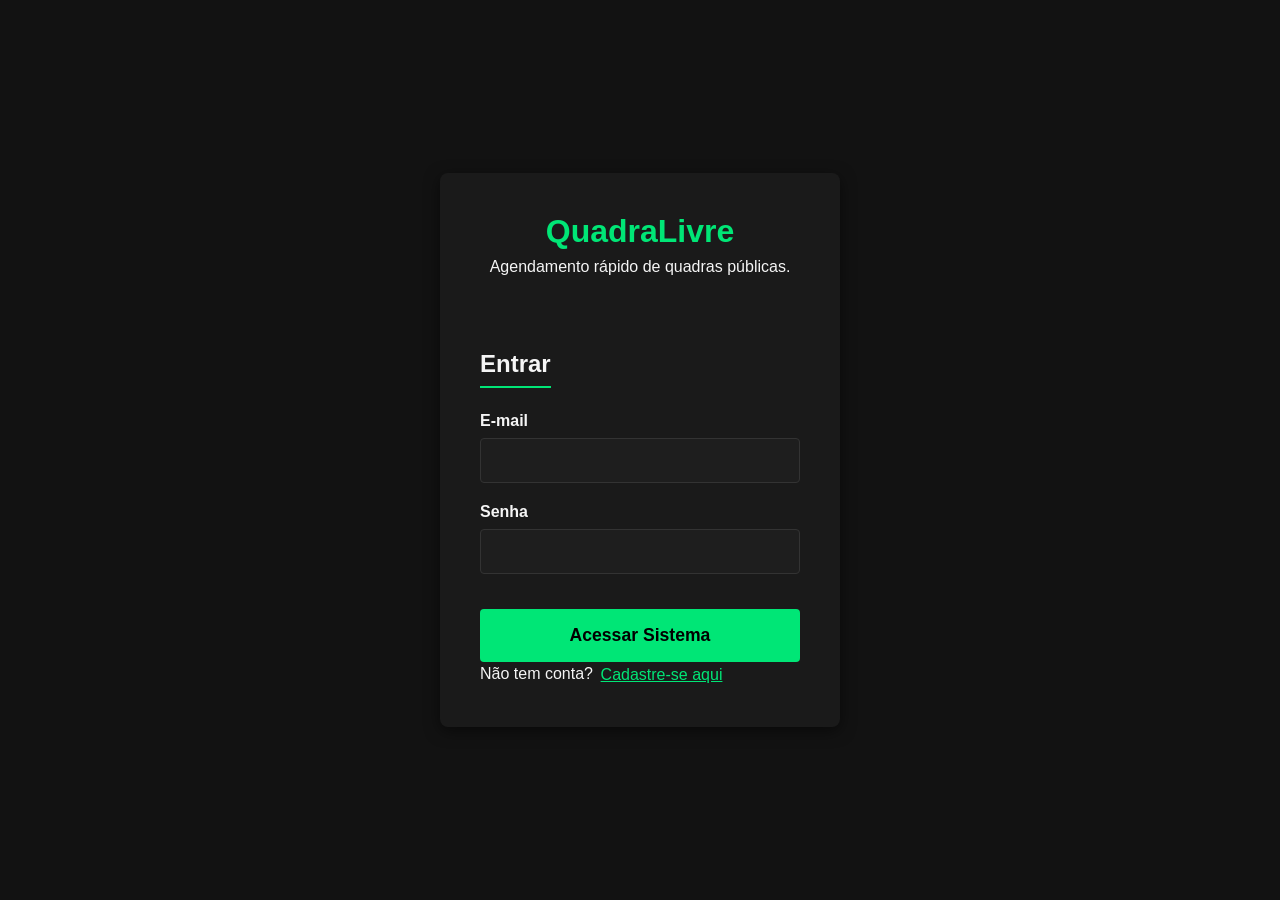
==== frontend/dashboard.html @ d611b9b1 "feat: implementacao do frontend com login e dashboard" ====
<!DOCTYPE html>
<html lang="pt-BR">
<head>
    <meta charset="UTF-8">
    <meta name="viewport" content="width=device-width, initial-scale=1.0">
    <title>QuadraLivre - Dashboard</title>
    <link rel="stylesheet" href="style.css">
</head>
<body>
    <main class="container" style="max-width: 800px;"> <!-- Container mais largo para o painel -->
        <header>
            <h1>Painel de Agendamento</h1>
            <button id="btn-sair" class="btn-link" style="color: var(--error-color);">Sair da conta</button>
        </header>

        <div id="mensagem-status" aria-live="polite" class="status-escondido"></div>

        <section id="sessao-quadras" style="margin-bottom: 2rem;">
            <h2>Quadras Disponíveis</h2>
            <!-- A lista de quadras será injetada aqui pelo Javascript -->
            <div id="lista-quadras" style="background-color: var(--input-bg); padding: 1rem; border-radius: 4px;">
                Carregando quadras...
            </div>
        </section>

        <section id="sessao-agendar">
            <h2>Novo Agendamento</h2>
            <form id="form-agendamento">
                <div class="grupo-input">
                    <label for="select-quadra">Selecione a Quadra</label>
                    <select id="select-quadra" required aria-required="true" style="width: 100%; padding: 0.8rem; background-color: var(--input-bg); color: var(--text-color); border: 1px solid var(--border-color); border-radius: 4px;">
                        <option value="">Carregando opções...</option>
                    </select>
                </div>
                <div class="grupo-input">
                    <label for="data-inicio">Data e Hora de Início</label>
                    <input type="datetime-local" id="data-inicio" required aria-required="true">
                </div>
                <div class="grupo-input">
                    <label for="data-fim">Data e Hora de Término</label>
                    <input type="datetime-local" id="data-fim" required aria-required="true">
                </div>
                <button type="submit" class="btn-primario">Confirmar Agendamento</button>
            </form>
        </section>
    </main>

    <script src="dashboard.js"></script>
</body>
</html>
---- frontend/style.css ----
/* --- VARIÁVEIS DE TEMA --- */
:root {
    --bg-color: #121212;
    --text-color: #f5f5f5;
    --primary-color: #00E676; /* Verde Neon para alto contraste */
    --primary-hover: #00C853;
    --input-bg: #1e1e1e;
    --border-color: #333;
    --error-color: #ff5252;
}

/* --- RESET BÁSICO --- */
* {
    margin: 0;
    padding: 0;
    box-sizing: border-box;
    font-family: 'Segoe UI', Tahoma, Geneva, Verdana, sans-serif;
}

body {
    background-color: var(--bg-color);
    color: var(--text-color);
    display: flex;
    justify-content: center;
    align-items: center;
    min-height: 100vh;
}

/* --- ESTRUTURA --- */
.container {
    background-color: #1a1a1a;
    padding: 2.5rem;
    border-radius: 8px;
    box-shadow: 0 4px 15px rgba(0, 0, 0, 0.5);
    width: 100%;
    max-width: 400px;
}

header {
    text-align: center;
    margin-bottom: 2rem;
}

header h1 {
    color: var(--primary-color);
    font-size: 2rem;
    margin-bottom: 0.5rem;
}

h2 {
    margin-bottom: 1.5rem;
    font-size: 1.5rem;
    text-align: center;
    border-bottom: 2px solid var(--primary-color);
    padding-bottom: 0.5rem;
    display: inline-block;
}

/* --- FORMULÁRIOS E ACESSIBILIDADE --- */
.grupo-input {
    margin-bottom: 1.2rem;
}

label {
    display: block;
    margin-bottom: 0.5rem;
    font-weight: 600;
}

input {
    width: 100%;
    padding: 0.8rem;
    border: 1px solid var(--border-color);
    border-radius: 4px;
    background-color: var(--input-bg);
    color: var(--text-color);
    font-size: 1rem;
    transition: outline 0.2s, border-color 0.2s;
}

/* Foco acessível para navegação por teclado */
input:focus {
    outline: 2px solid var(--primary-color);
    border-color: var(--primary-color);
}

.btn-primario {
    width: 100%;
    padding: 1rem;
    background-color: var(--primary-color);
    color: #000;
    border: none;
    border-radius: 4px;
    font-size: 1.1rem;
    font-weight: bold;
    cursor: pointer;
    margin-top: 1rem;
    transition: background-color 0.3s;
}

.btn-primario:hover, .btn-primario:focus {
    background-color: var(--primary-hover);
    outline: 2px solid #fff; /* Destaque extra no foco */
}

/* Botões que parecem links */
.btn-link {
    background: none;
    border: none;
    color: var(--primary-color);
    text-decoration: underline;
    cursor: pointer;
    font-size: 1rem;
    padding: 0.2rem;
}

.btn-link:hover, .btn-link:focus {
    color: var(--primary-hover);
}

/* --- UTILITÁRIOS --- */
.escondido {
    display: none;
}

#mensagem-status {
    margin-bottom: 1rem;
    padding: 0.8rem;
    border-radius: 4px;
    text-align: center;
    font-weight: bold;
}

.msg-erro {
    background-color: rgba(255, 82, 82, 0.2);
    color: var(--error-color);
    border: 1px solid var(--error-color);
}

.msg-sucesso {
    background-color: rgba(0, 230, 118, 0.2);
    color: var(--primary-color);
    border: 1px solid var(--primary-color);
}
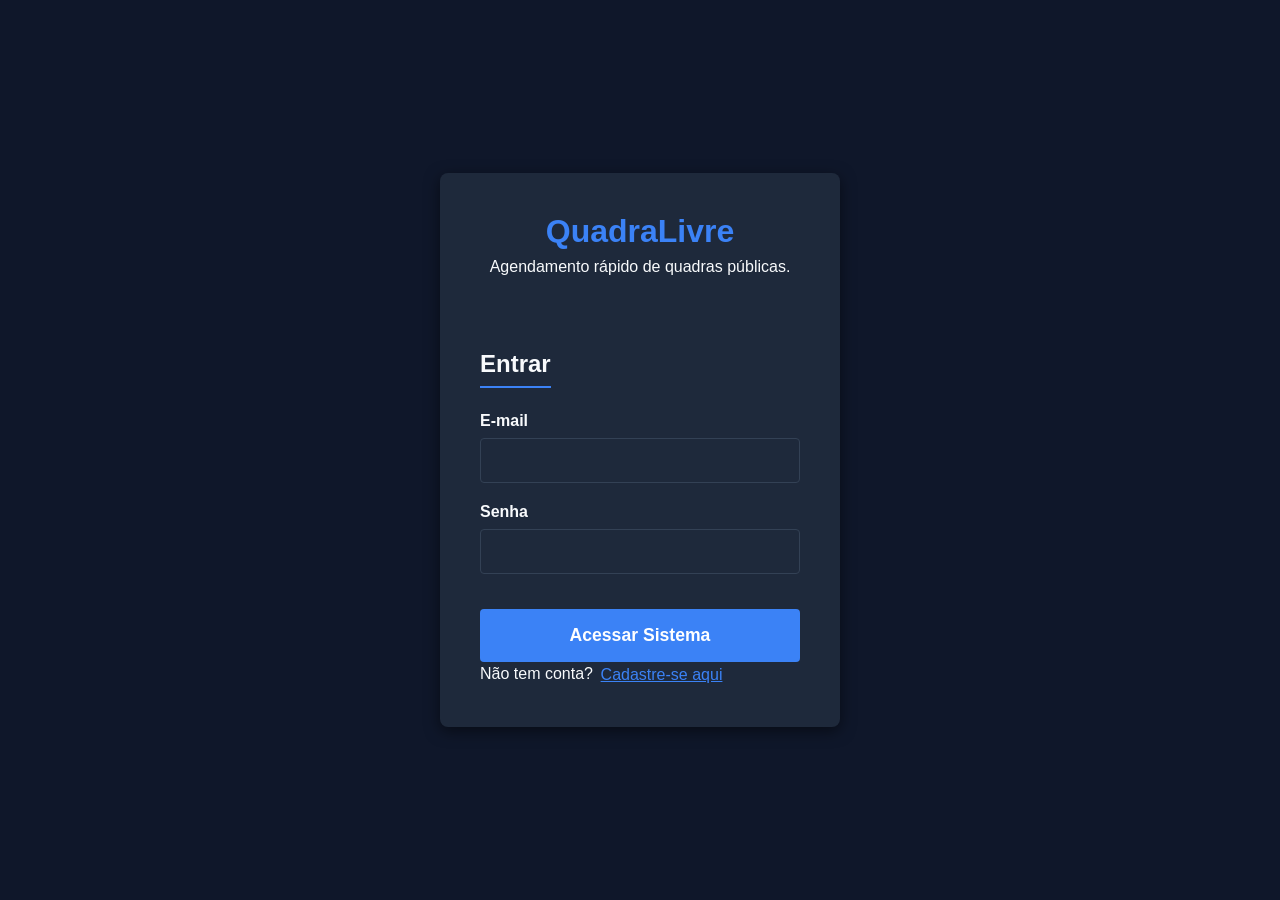
==== commit f5511dd8: "feat: refatoracao completa do frontend, cores, validacao de horas e listagem de ocupados" ====
--- a/frontend/dashboard.html
+++ b/frontend/dashboard.html
@@ -7,7 +7,7 @@
     <link rel="stylesheet" href="style.css">
 </head>
 <body>
-    <main class="container" style="max-width: 800px;"> <!-- Container mais largo para o painel -->
+    <main class="container" style="max-width: 800px;">
         <header>
             <h1>Painel de Agendamento</h1>
             <button id="btn-sair" class="btn-link" style="color: var(--error-color);">Sair da conta</button>
@@ -17,8 +17,7 @@
 
         <section id="sessao-quadras" style="margin-bottom: 2rem;">
             <h2>Quadras Disponíveis</h2>
-            <!-- A lista de quadras será injetada aqui pelo Javascript -->
-            <div id="lista-quadras" style="background-color: var(--input-bg); padding: 1rem; border-radius: 4px;">
+            <div id="lista-quadras" style="background-color: var(--bg-color); padding: 1rem; border-radius: 4px;">
                 Carregando quadras...
             </div>
         </section>
@@ -28,18 +27,36 @@
             <form id="form-agendamento">
                 <div class="grupo-input">
                     <label for="select-quadra">Selecione a Quadra</label>
-                    <select id="select-quadra" required aria-required="true" style="width: 100%; padding: 0.8rem; background-color: var(--input-bg); color: var(--text-color); border: 1px solid var(--border-color); border-radius: 4px;">
+                    <select id="select-quadra" required aria-required="true">
                         <option value="">Carregando opções...</option>
                     </select>
                 </div>
+                
                 <div class="grupo-input">
-                    <label for="data-inicio">Data e Hora de Início</label>
-                    <input type="datetime-local" id="data-inicio" required aria-required="true">
+                    <label for="data-agendamento">Data da Partida</label>
+                    <input type="date" id="data-agendamento" required aria-required="true">
                 </div>
-                <div class="grupo-input">
-                    <label for="data-fim">Data e Hora de Término</label>
-                    <input type="datetime-local" id="data-fim" required aria-required="true">
+
+                <!-- NOVA ÁREA: Mostra horários ocupados para a data selecionada -->
+                <div id="container-horarios-ocupados" class="escondido" style="margin-bottom: 1.2rem; padding: 1rem; background-color: var(--bg-color); border: 1px solid var(--border-color); border-radius: 4px;">
+                    <h3 style="font-size: 1rem; margin-bottom: 0.5rem; color: var(--error-color);">Horários indisponíveis neste dia:</h3>
+                    <ul id="lista-horarios-ocupados" style="list-style-type: none; font-size: 0.9rem; color: var(--text-color);">
+                        <!-- Injetado via JS -->
+                    </ul>
                 </div>
+
+                <div class="linha-dupla">
+                    <div class="grupo-input metade">
+                        <label for="hora-inicio">Hora de Início</label>
+                        <!-- Funciona das 06:00 às 23:30, de 30 em 30 min -->
+                        <input type="time" id="hora-inicio" min="06:00" max="23:30" step="1800" required aria-required="true">
+                    </div>
+                    <div class="grupo-input metade">
+                        <label for="hora-fim">Hora de Término</label>
+                        <input type="time" id="hora-fim" min="06:30" max="23:59" step="1800" required aria-required="true">
+                    </div>
+                </div>
+                
                 <button type="submit" class="btn-primario">Confirmar Agendamento</button>
             </form>
         </section>
--- a/frontend/style.css
+++ b/frontend/style.css
@@ -1,12 +1,12 @@
-/* --- VARIÁVEIS DE TEMA --- */
+/* --- VARIÁVEIS DE TEMA (Novo Padrão Visual) --- */
 :root {
-    --bg-color: #121212;
-    --text-color: #f5f5f5;
-    --primary-color: #00E676; /* Verde Neon para alto contraste */
-    --primary-hover: #00C853;
-    --input-bg: #1e1e1e;
-    --border-color: #333;
-    --error-color: #ff5252;
+    --bg-color: #0f172a; /* Azul muito escuro para o fundo */
+    --text-color: #f8fafc; /* Branco gelo para leitura */
+    --primary-color: #3b82f6; /* Azul moderno de destaque */
+    --primary-hover: #2563eb;
+    --input-bg: #1e293b;
+    --border-color: #334155;
+    --error-color: #ef4444;
 }
 
 /* --- RESET BÁSICO --- */
@@ -28,7 +28,7 @@
 
 /* --- ESTRUTURA --- */
 .container {
-    background-color: #1a1a1a;
+    background-color: #1e293b; /* Fundo do card um pouco mais claro que o body */
     padding: 2.5rem;
     border-radius: 8px;
     box-shadow: 0 4px 15px rgba(0, 0, 0, 0.5);
@@ -61,13 +61,22 @@
     margin-bottom: 1.2rem;
 }
 
+/* Classes para colocar os inputs de hora lado a lado */
+.linha-dupla {
+    display: flex;
+    gap: 1rem;
+}
+.metade {
+    flex: 1;
+}
+
 label {
     display: block;
     margin-bottom: 0.5rem;
     font-weight: 600;
 }
 
-input {
+input, select {
     width: 100%;
     padding: 0.8rem;
     border: 1px solid var(--border-color);
@@ -79,7 +88,7 @@
 }
 
 /* Foco acessível para navegação por teclado */
-input:focus {
+input:focus, select:focus {
     outline: 2px solid var(--primary-color);
     border-color: var(--primary-color);
 }
@@ -88,7 +97,7 @@
     width: 100%;
     padding: 1rem;
     background-color: var(--primary-color);
-    color: #000;
+    color: #fff;
     border: none;
     border-radius: 4px;
     font-size: 1.1rem;
@@ -100,7 +109,7 @@
 
 .btn-primario:hover, .btn-primario:focus {
     background-color: var(--primary-hover);
-    outline: 2px solid #fff; /* Destaque extra no foco */
+    outline: 2px solid #fff;
 }
 
 /* Botões que parecem links */
@@ -132,13 +141,13 @@
 }
 
 .msg-erro {
-    background-color: rgba(255, 82, 82, 0.2);
+    background-color: rgba(239, 68, 68, 0.2);
     color: var(--error-color);
     border: 1px solid var(--error-color);
 }
 
 .msg-sucesso {
-    background-color: rgba(0, 230, 118, 0.2);
+    background-color: rgba(59, 130, 246, 0.2);
     color: var(--primary-color);
     border: 1px solid var(--primary-color);
 }
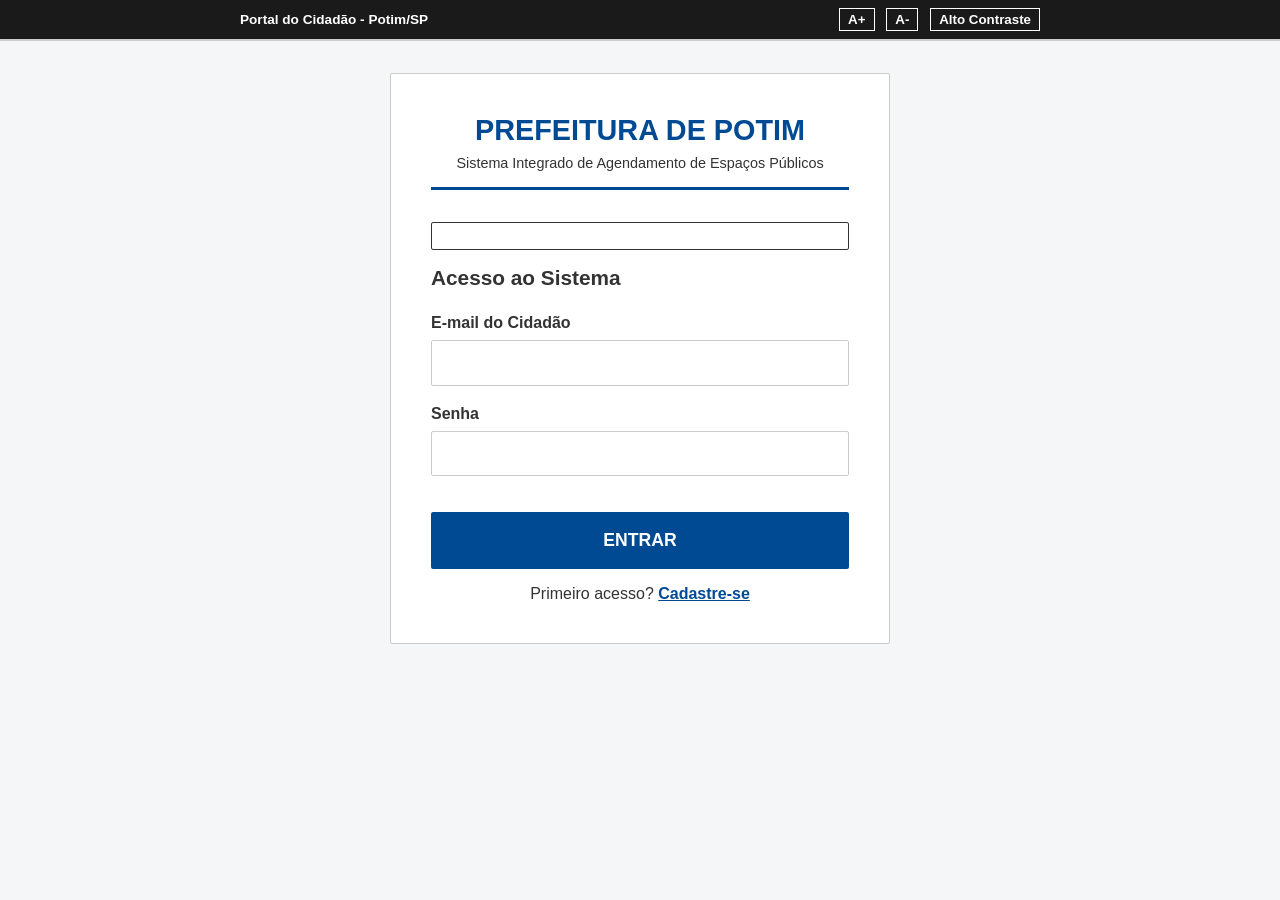
==== commit 1a9b0917: "feat: implementacao do design institucional e controles de acessibilidade (WCAG)" ====
--- a/frontend/dashboard.html
+++ b/frontend/dashboard.html
@@ -3,65 +3,78 @@
 <head>
     <meta charset="UTF-8">
     <meta name="viewport" content="width=device-width, initial-scale=1.0">
-    <title>QuadraLivre - Dashboard</title>
+    <title>Painel de Agendamento - Prefeitura de Potim</title>
     <link rel="stylesheet" href="style.css">
 </head>
 <body>
+    
+    <!-- BARRA DE ACESSIBILIDADE GOVERNAMENTAL -->
+    <div class="barra-acessibilidade">
+        <div class="conteudo-acessibilidade">
+            <span>Portal do Cidadão - Potim/SP</span>
+            <div class="botoes-acessibilidade">
+                <button type="button" id="btn-aumentar-fonte" aria-label="Aumentar tamanho do texto">A+</button>
+                <button type="button" id="btn-diminuir-fonte" aria-label="Diminuir tamanho do texto">A-</button>
+                <button type="button" id="btn-alto-contraste" aria-label="Ativar Alto Contraste">Alto Contraste</button>
+            </div>
+        </div>
+    </div>
+
     <main class="container" style="max-width: 800px;">
         <header>
-            <h1>Painel de Agendamento</h1>
-            <button id="btn-sair" class="btn-link" style="color: var(--error-color);">Sair da conta</button>
+            <h1>Departamento de Esportes</h1>
+            <p>Reserva de Quadras Comunitárias</p>
+            <button id="btn-sair" class="btn-link" style="color: var(--error-color); margin-top: 1rem;">Sair do Sistema</button>
         </header>
 
         <div id="mensagem-status" aria-live="polite" class="status-escondido"></div>
 
-        <section id="sessao-quadras" style="margin-bottom: 2rem;">
-            <h2>Quadras Disponíveis</h2>
-            <div id="lista-quadras" style="background-color: var(--bg-color); padding: 1rem; border-radius: 4px;">
-                Carregando quadras...
+        <section id="sessao-quadras" style="margin-bottom: 2rem; border: 1px solid var(--border-color); padding: 1rem;">
+            <h2>Quadras Disponíveis na Gestão Atual</h2>
+            <div id="lista-quadras">
+                Carregando dados públicos...
             </div>
         </section>
 
-        <section id="sessao-agendar">
-            <h2>Novo Agendamento</h2>
+        <section id="sessao-agendar" style="border: 1px solid var(--border-color); padding: 1rem;">
+            <h2>Solicitação de Reserva</h2>
             <form id="form-agendamento">
                 <div class="grupo-input">
-                    <label for="select-quadra">Selecione a Quadra</label>
+                    <label for="select-quadra">Espaço Público</label>
                     <select id="select-quadra" required aria-required="true">
-                        <option value="">Carregando opções...</option>
+                        <option value="">Aguardando seleção...</option>
                     </select>
                 </div>
                 
                 <div class="grupo-input">
-                    <label for="data-agendamento">Data da Partida</label>
+                    <label for="data-agendamento">Data de Utilização</label>
                     <input type="date" id="data-agendamento" required aria-required="true">
                 </div>
 
-                <!-- NOVA ÁREA: Mostra horários ocupados para a data selecionada -->
-                <div id="container-horarios-ocupados" class="escondido" style="margin-bottom: 1.2rem; padding: 1rem; background-color: var(--bg-color); border: 1px solid var(--border-color); border-radius: 4px;">
-                    <h3 style="font-size: 1rem; margin-bottom: 0.5rem; color: var(--error-color);">Horários indisponíveis neste dia:</h3>
-                    <ul id="lista-horarios-ocupados" style="list-style-type: none; font-size: 0.9rem; color: var(--text-color);">
+                <div id="container-horarios-ocupados" class="escondido" style="margin-bottom: 1.2rem; padding: 1rem; background-color: var(--input-bg); border: 2px dashed var(--error-color);">
+                    <h3 style="font-size: 1rem; margin-bottom: 0.5rem; color: var(--error-color);">Horários já reservados neste dia:</h3>
+                    <ul id="lista-horarios-ocupados" style="list-style-type: none; font-size: 0.9rem;">
                         <!-- Injetado via JS -->
                     </ul>
                 </div>
 
                 <div class="linha-dupla">
                     <div class="grupo-input metade">
-                        <label for="hora-inicio">Hora de Início</label>
-                        <!-- Funciona das 06:00 às 23:30, de 30 em 30 min -->
+                        <label for="hora-inicio">Início da Utilização</label>
                         <input type="time" id="hora-inicio" min="06:00" max="23:30" step="1800" required aria-required="true">
                     </div>
                     <div class="grupo-input metade">
-                        <label for="hora-fim">Hora de Término</label>
+                        <label for="hora-fim">Término da Utilização</label>
                         <input type="time" id="hora-fim" min="06:30" max="23:59" step="1800" required aria-required="true">
                     </div>
                 </div>
                 
-                <button type="submit" class="btn-primario">Confirmar Agendamento</button>
+                <button type="submit" class="btn-primario">Confirmar Solicitação</button>
             </form>
         </section>
     </main>
 
+    <script src="acessibilidade.js"></script>
     <script src="dashboard.js"></script>
 </body>
 </html>
--- a/frontend/style.css
+++ b/frontend/style.css
@@ -1,12 +1,27 @@
-/* --- VARIÁVEIS DE TEMA (Novo Padrão Visual) --- */
 :root {
-    --bg-color: #0f172a; /* Azul muito escuro para o fundo */
-    --text-color: #f8fafc; /* Branco gelo para leitura */
-    --primary-color: #3b82f6; /* Azul moderno de destaque */
-    --primary-hover: #2563eb;
-    --input-bg: #1e293b;
-    --border-color: #334155;
-    --error-color: #ef4444;
+    --bg-color: #f4f6f8; /* Cinza bem claro */
+    --text-color: #333333; /* Texto escuro para leitura */
+    --primary-color: #004a94; /* Azul padrão institucional */
+    --primary-hover: #003366;
+    --input-bg: #ffffff;
+    --border-color: #cccccc;
+    --error-color: #d32f2f;
+    
+    /* Cores da barra de acessibilidade */
+    --barra-bg: #1a1a1a;
+    --barra-text: #ffffff;
+}
+
+/* --- CLASSE DE ALTO CONTRASTE (Ativada via JS) --- */
+body.alto-contraste {
+    --bg-color: #000000;
+    --text-color: #ffff00; /* Amarelo padrão para deficiência visual */
+    --primary-color: #ffff00;
+    --primary-hover: #ffffff;
+    --input-bg: #000000;
+    --border-color: #ffff00;
+    --barra-bg: #000000;
+    --barra-text: #ffff00;
 }
 
 /* --- RESET BÁSICO --- */
@@ -14,54 +29,97 @@
     margin: 0;
     padding: 0;
     box-sizing: border-box;
-    font-family: 'Segoe UI', Tahoma, Geneva, Verdana, sans-serif;
+    font-family: Arial, Helvetica, sans-serif; /* Fonte padrão e universal */
 }
 
 body {
     background-color: var(--bg-color);
     color: var(--text-color);
+    min-height: 100vh;
+    display: flex;
+    flex-direction: column;
+    align-items: center;
+}
+
+/* --- BARRA DE ACESSIBILIDADE SUPERIOR --- */
+.barra-acessibilidade {
+    width: 100%;
+    background-color: var(--barra-bg);
+    color: var(--barra-text);
+    padding: 0.5rem 1rem;
     display: flex;
     justify-content: center;
+    border-bottom: 2px solid var(--border-color);
+}
+
+.conteudo-acessibilidade {
+    width: 100%;
+    max-width: 800px;
+    display: flex;
+    justify-content: space-between;
     align-items: center;
-    min-height: 100vh;
-}
-
-/* --- ESTRUTURA --- */
+    font-size: 0.85rem;
+    font-weight: bold;
+}
+
+.botoes-acessibilidade button {
+    background: none;
+    border: 1px solid var(--barra-text);
+    color: var(--barra-text);
+    padding: 0.2rem 0.5rem;
+    margin-left: 0.5rem;
+    cursor: pointer;
+    font-weight: bold;
+}
+
+.botoes-acessibilidade button:hover, .botoes-acessibilidade button:focus {
+    background-color: var(--barra-text);
+    color: var(--barra-bg);
+    outline: 2px solid var(--primary-color);
+}
+
+/* --- ESTRUTURA INSTITUCIONAL --- */
 .container {
-    background-color: #1e293b; /* Fundo do card um pouco mais claro que o body */
+    background-color: var(--input-bg);
     padding: 2.5rem;
-    border-radius: 8px;
-    box-shadow: 0 4px 15px rgba(0, 0, 0, 0.5);
-    width: 100%;
-    max-width: 400px;
+    border: 1px solid var(--border-color); /* Borda dura em vez de sombra borrada */
+    border-radius: 2px; /* Cantos quase retos */
+    width: 100%;
+    max-width: 500px;
+    margin-top: 2rem;
+    margin-bottom: 2rem;
 }
 
 header {
     text-align: center;
     margin-bottom: 2rem;
+    padding-bottom: 1rem;
+    border-bottom: 3px solid var(--primary-color);
 }
 
 header h1 {
     color: var(--primary-color);
-    font-size: 2rem;
-    margin-bottom: 0.5rem;
+    font-size: 1.8rem;
+    text-transform: uppercase;
+}
+
+header p {
+    font-size: 0.9rem;
+    color: var(--text-color);
+    margin-top: 0.5rem;
 }
 
 h2 {
     margin-bottom: 1.5rem;
-    font-size: 1.5rem;
-    text-align: center;
-    border-bottom: 2px solid var(--primary-color);
-    padding-bottom: 0.5rem;
-    display: inline-block;
-}
-
-/* --- FORMULÁRIOS E ACESSIBILIDADE --- */
+    font-size: 1.3rem;
+    color: var(--text-color);
+}
+
+/* --- FORMULÁRIOS --- */
 .grupo-input {
     margin-bottom: 1.2rem;
 }
 
-/* Classes para colocar os inputs de hora lado a lado */
 .linha-dupla {
     display: flex;
     gap: 1rem;
@@ -73,23 +131,21 @@
 label {
     display: block;
     margin-bottom: 0.5rem;
-    font-weight: 600;
+    font-weight: bold;
 }
 
 input, select {
     width: 100%;
     padding: 0.8rem;
     border: 1px solid var(--border-color);
-    border-radius: 4px;
+    border-radius: 2px;
     background-color: var(--input-bg);
     color: var(--text-color);
     font-size: 1rem;
-    transition: outline 0.2s, border-color 0.2s;
-}
-
-/* Foco acessível para navegação por teclado */
+}
+
 input:focus, select:focus {
-    outline: 2px solid var(--primary-color);
+    outline: 3px solid var(--primary-color);
     border-color: var(--primary-color);
 }
 
@@ -97,22 +153,24 @@
     width: 100%;
     padding: 1rem;
     background-color: var(--primary-color);
-    color: #fff;
-    border: none;
-    border-radius: 4px;
+    color: #ffffff; /* Força o texto do botão a ser sempre branco */
+    border: 2px solid var(--primary-color);
+    border-radius: 2px;
     font-size: 1.1rem;
     font-weight: bold;
     cursor: pointer;
     margin-top: 1rem;
-    transition: background-color 0.3s;
+    text-transform: uppercase;
 }
 
 .btn-primario:hover, .btn-primario:focus {
     background-color: var(--primary-hover);
-    outline: 2px solid #fff;
-}
-
-/* Botões que parecem links */
+}
+
+body.alto-contraste .btn-primario {
+    color: #000000;
+}
+
 .btn-link {
     background: none;
     border: none;
@@ -120,34 +178,35 @@
     text-decoration: underline;
     cursor: pointer;
     font-size: 1rem;
-    padding: 0.2rem;
-}
-
-.btn-link:hover, .btn-link:focus {
-    color: var(--primary-hover);
+    font-weight: bold;
 }
 
 /* --- UTILITÁRIOS --- */
-.escondido {
-    display: none;
-}
+.escondido { display: none; }
 
 #mensagem-status {
     margin-bottom: 1rem;
     padding: 0.8rem;
-    border-radius: 4px;
+    border-radius: 2px;
     text-align: center;
     font-weight: bold;
+    border: 1px solid;
 }
 
 .msg-erro {
-    background-color: rgba(239, 68, 68, 0.2);
+    background-color: #ffebee;
     color: var(--error-color);
-    border: 1px solid var(--error-color);
+    border-color: var(--error-color);
 }
 
 .msg-sucesso {
-    background-color: rgba(59, 130, 246, 0.2);
-    color: var(--primary-color);
-    border: 1px solid var(--primary-color);
-}+    background-color: #e8f5e9;
+    color: #2e7d32;
+    border-color: #2e7d32;
+}
+
+body.alto-contraste .msg-erro, body.alto-contraste .msg-sucesso {
+    background-color: #000000;
+    color: #ffff00;
+    border-color: #ffff00;
+}'
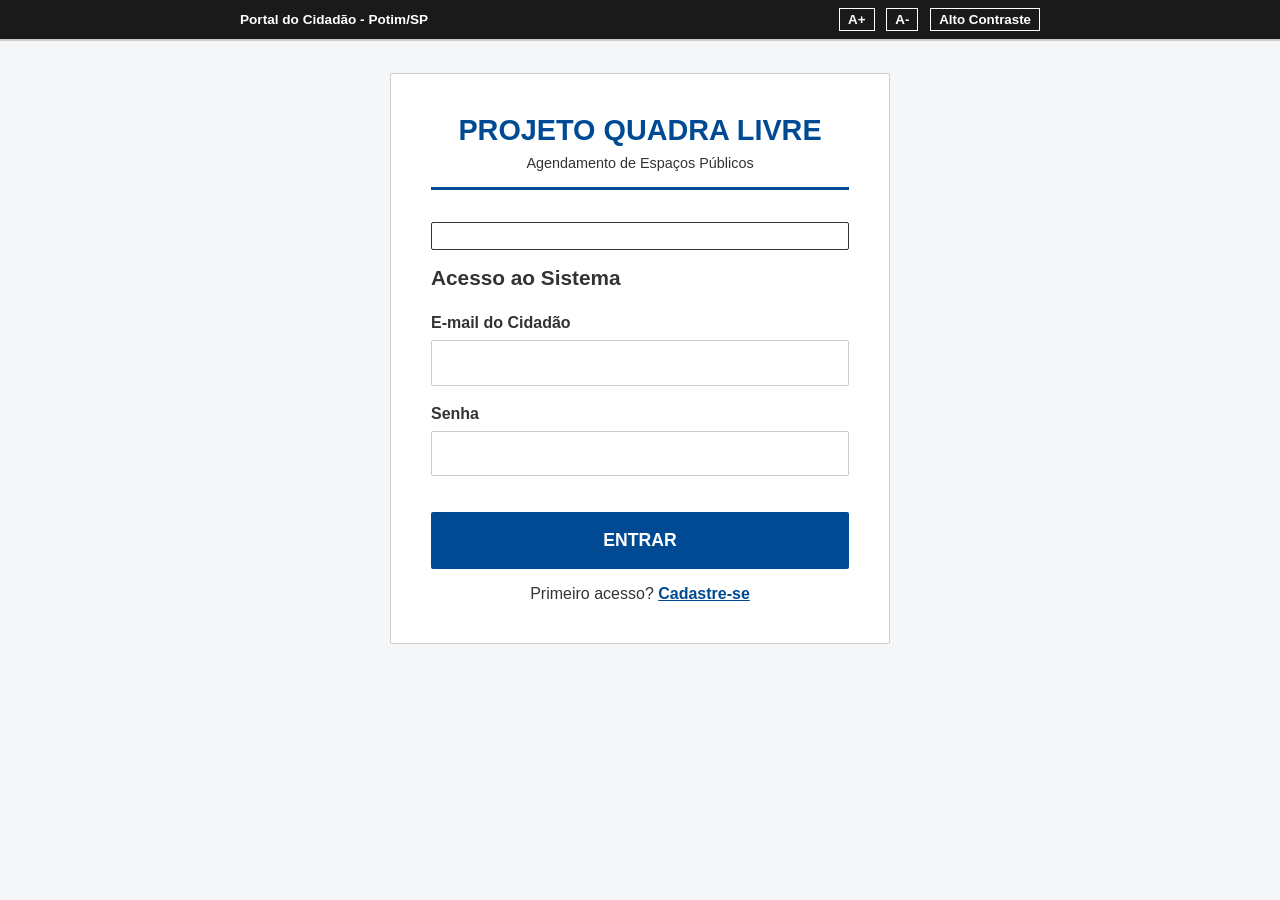
==== commit fbdc885b: "Atualizações" ====
--- a/frontend/dashboard.html
+++ b/frontend/dashboard.html
@@ -11,7 +11,7 @@
     <!-- BARRA DE ACESSIBILIDADE GOVERNAMENTAL -->
     <div class="barra-acessibilidade">
         <div class="conteudo-acessibilidade">
-            <span>Portal do Cidadão - Potim/SP</span>
+            <span>Portal do Cidadão - Agendamento</span>
             <div class="botoes-acessibilidade">
                 <button type="button" id="btn-aumentar-fonte" aria-label="Aumentar tamanho do texto">A+</button>
                 <button type="button" id="btn-diminuir-fonte" aria-label="Diminuir tamanho do texto">A-</button>
@@ -22,15 +22,15 @@
 
     <main class="container" style="max-width: 800px;">
         <header>
-            <h1>Departamento de Esportes</h1>
+            <h1>Agendamentos</h1>
             <p>Reserva de Quadras Comunitárias</p>
-            <button id="btn-sair" class="btn-link" style="color: var(--error-color); margin-top: 1rem;">Sair do Sistema</button>
+            <button id="btn-sair" class="btn-link" style="color: var(--error-color); margin-top: 1rem;">Voltar ao Login</button>
         </header>
 
         <div id="mensagem-status" aria-live="polite" class="status-escondido"></div>
 
         <section id="sessao-quadras" style="margin-bottom: 2rem; border: 1px solid var(--border-color); padding: 1rem;">
-            <h2>Quadras Disponíveis na Gestão Atual</h2>
+            <h2>Quadras Disponíveis</h2>
             <div id="lista-quadras">
                 Carregando dados públicos...
             </div>
